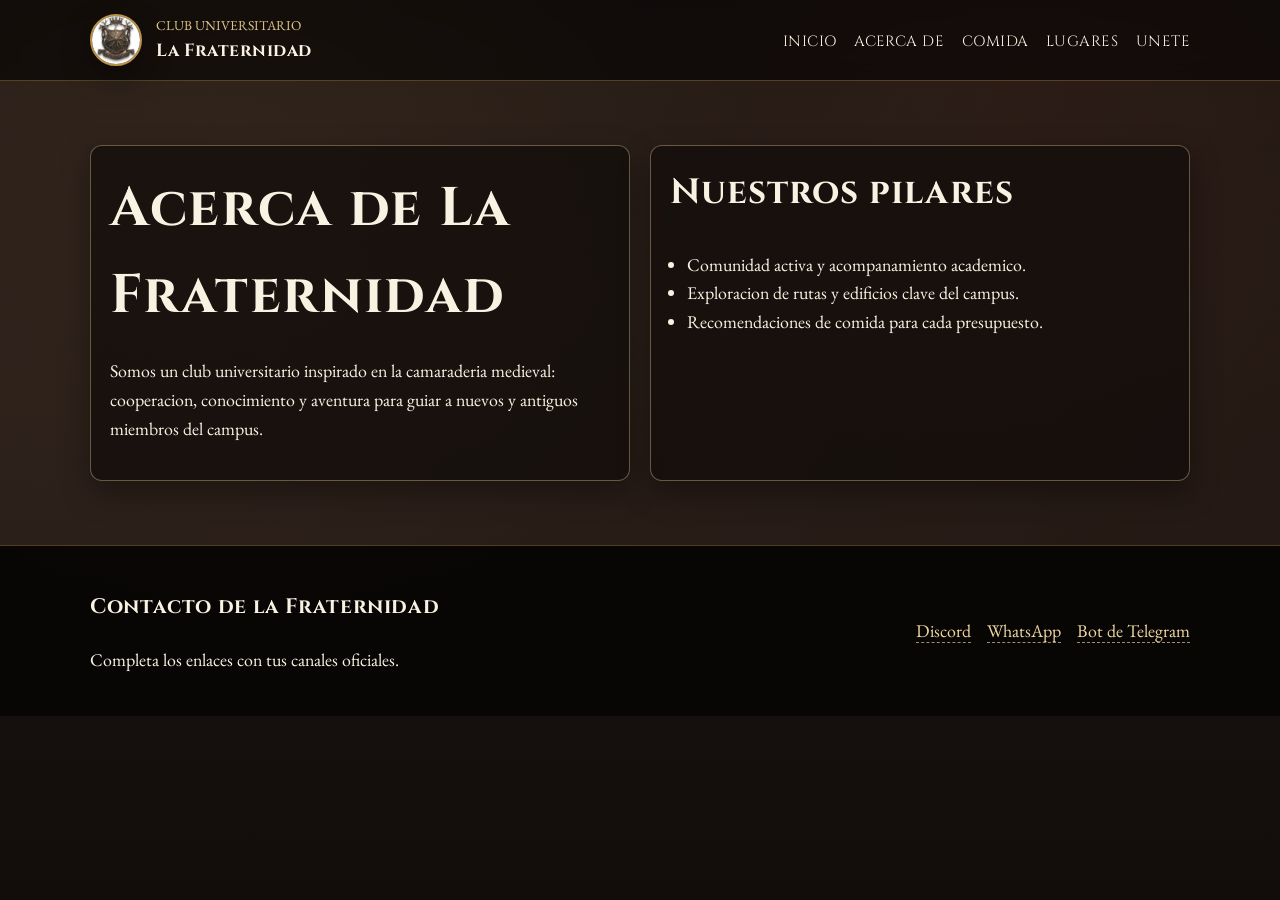
==== paginas/acerca.html @ 839dde81 "Mejorado menu y links" ====
<!doctype html>
<html lang="es">
<head>
    <meta charset="utf-8">
    <meta name="viewport" content="width=device-width, initial-scale=1">
    <title>La Fraternidad | Acerca de</title>
    <meta name="description" content="Historia y pilares de La Fraternidad.">
    <link rel="preconnect" href="https://fonts.googleapis.com">
    <link rel="preconnect" href="https://fonts.gstatic.com" crossorigin>
    <link href="https://fonts.googleapis.com/css2?family=Cinzel:wght@500;700;800&family=EB+Garamond:wght@400;500;700&display=swap" rel="stylesheet">
    <link rel="stylesheet" href="../assets/styles.css">
</head>
<body>
    <header class="site-header" id="top">
        <div class="container nav-wrap">
            <a class="brand" href="../index.html" aria-label="Inicio La Fraternidad">
                <img src="../assets/fraternidad.jpeg" alt="Escudo de La Fraternidad" class="brand-logo">
                <div>
                    <p class="brand-kicker">Club Universitario</p>
                    <p class="brand-title">La Fraternidad</p>
                </div>
            </a>
            <button class="menu-toggle" aria-expanded="false" aria-controls="main-menu">Menu</button>
            <nav>
                <ul id="main-menu" class="menu">
                    <li><a href="../index.html">Inicio</a></li>
                    <li><a href="./acerca.html">Acerca de</a></li>
                    <li><a href="./comida.html">Comida</a></li>
                    <li><a href="./lugares.html">Lugares</a></li>
                    <li><a href="./unete.html">Unete</a></li>
                </ul>
            </nav>
        </div>
    </header>

    <main>
        <section class="section parchment">
            <div class="container grid-2">
                <article class="card">
                    <h1>Acerca de La Fraternidad</h1>
                    <p>
                        Somos un club universitario inspirado en la camaraderia medieval: cooperacion,
                        conocimiento y aventura para guiar a nuevos y antiguos miembros del campus.
                    </p>
                </article>
                <article class="card">
                    <h2>Nuestros pilares</h2>
                    <ul class="list">
                        <li>Comunidad activa y acompanamiento academico.</li>
                        <li>Exploracion de rutas y edificios clave del campus.</li>
                        <li>Recomendaciones de comida para cada presupuesto.</li>
                    </ul>
                </article>
            </div>
        </section>
    </main>

    <footer class="site-footer">
        <div class="container footer-grid">
            <div>
                <h3>Contacto de la Fraternidad</h3>
                <p>Completa los enlaces con tus canales oficiales.</p>
            </div>
            <ul class="social-links">
                <li><a href="#" target="_blank" rel="noopener noreferrer">Discord</a></li>
                <li><a href="#" target="_blank" rel="noopener noreferrer">WhatsApp</a></li>
                <li><a href="#" target="_blank" rel="noopener noreferrer">Bot de Telegram</a></li>
            </ul>
        </div>
    </footer>

    <script src="../assets/main.js"></script>
</body>
</html>
---- assets/styles.css ----
:root {
    --bg-dark: #16110f;
    --bg-parchment: #e8dcc2;
    --bg-ink: #2f211b;
    --accent-gold: #b89146;
    --accent-red: #8f2d1f;
    --text-light: #f9f2e2;
    --text-dark: #2c1f1a;
    --shadow-deep: 0 12px 30px rgba(0, 0, 0, 0.35);
    --container: 1100px;
}

* {
    box-sizing: border-box;
}

html {
    scroll-behavior: smooth;
}

body {
    margin: 0;
    background:
        radial-gradient(circle at 20% 20%, rgba(184, 145, 70, 0.22), transparent 40%),
        radial-gradient(circle at 80% 10%, rgba(143, 45, 31, 0.22), transparent 30%),
        linear-gradient(180deg, #0f0b09 0%, #1d1512 35%, #120d0b 100%);
    color: var(--text-light);
    font-family: "EB Garamond", serif;
    font-size: 1.12rem;
    line-height: 1.6;
    min-height: 100vh;
}

h1,
h2,
h3,
.brand-title,
.menu a {
    font-family: "Cinzel", serif;
    letter-spacing: 0.03em;
}

h1 {
    font-size: clamp(2rem, 5vw, 3.4rem);
    margin: 0 0 0.8rem;
}

h2 {
    font-size: clamp(1.5rem, 4vw, 2.2rem);
    margin-top: 0;
}

.container {
    width: min(100% - 2rem, var(--container));
    margin-inline: auto;
}

.section {
    padding: 4rem 0;
}

.site-header {
    position: sticky;
    top: 0;
    z-index: 10;
    backdrop-filter: blur(10px);
    background: rgba(16, 11, 10, 0.82);
    border-bottom: 1px solid rgba(184, 145, 70, 0.4);
}

.nav-wrap {
    display: flex;
    align-items: center;
    justify-content: space-between;
    gap: 1rem;
    min-height: 80px;
}

.brand {
    display: flex;
    align-items: center;
    gap: 0.9rem;
    text-decoration: none;
    color: var(--text-light);
}

.brand-logo {
    width: 52px;
    height: 52px;
    border-radius: 50%;
    border: 2px solid var(--accent-gold);
    object-fit: cover;
    box-shadow: var(--shadow-deep);
}

.brand-kicker {
    margin: 0;
    font-size: 0.85rem;
    text-transform: uppercase;
    color: #e0c58a;
}

.brand-title {
    margin: 0;
    font-size: 1.1rem;
    font-weight: 700;
}

.menu-toggle {
    display: none;
    border: 1px solid var(--accent-gold);
    background: rgba(184, 145, 70, 0.1);
    color: var(--text-light);
    padding: 0.45rem 0.7rem;
    border-radius: 6px;
    font-family: "Cinzel", serif;
}

.menu {
    display: flex;
    gap: 1.1rem;
    padding: 0;
    margin: 0;
    list-style: none;
}

.menu a {
    color: var(--text-light);
    text-decoration: none;
    font-size: 0.93rem;
    text-transform: uppercase;
    padding: 0.25rem 0;
    border-bottom: 1px solid transparent;
    transition: border-color 0.25s ease, color 0.25s ease;
}

.menu a:hover,
.menu a:focus-visible {
    color: #f2d79b;
    border-color: #f2d79b;
}

.hero {
    min-height: 70vh;
    display: grid;
    align-items: center;
}

.hero-content {
    max-width: 720px;
}

.eyebrow {
    margin: 0 0 1rem;
    color: #dfc488;
    text-transform: uppercase;
    letter-spacing: 0.08em;
    font-size: 0.84rem;
}

.btn-primary {
    display: inline-block;
    margin-top: 1rem;
    padding: 0.7rem 1.25rem;
    background: linear-gradient(180deg, #c59d50 0%, #996f2a 100%);
    color: #1b140f;
    border: 1px solid #e4c16f;
    text-decoration: none;
    border-radius: 8px;
    font-weight: 700;
    box-shadow: var(--shadow-deep);
    transition: transform 0.2s ease, filter 0.2s ease;
}

.btn-primary:hover,
.btn-primary:focus-visible {
    transform: translateY(-2px);
    filter: brightness(1.08);
}

.parchment {
    background:
        linear-gradient(0deg, rgba(38, 25, 20, 0.78), rgba(38, 25, 20, 0.78)),
        linear-gradient(125deg, rgba(232, 220, 194, 0.2), rgba(232, 220, 194, 0.03));
}

.grid-2 {
    display: grid;
    grid-template-columns: repeat(2, minmax(0, 1fr));
    gap: 1.2rem;
}

.card,
.placeholder-card {
    border: 1px solid rgba(224, 197, 138, 0.4);
    border-radius: 12px;
    padding: 1.2rem;
    background: rgba(17, 12, 10, 0.7);
    box-shadow: var(--shadow-deep);
}

.list {
    margin: 0;
    padding-left: 1.1rem;
}

.section-intro {
    margin-top: -0.4rem;
    margin-bottom: 1.4rem;
    color: #ead5ab;
}

.placeholder-grid {
    display: grid;
    grid-template-columns: repeat(3, minmax(0, 1fr));
    gap: 1rem;
}

.join-card {
    text-align: center;
    max-width: 720px;
}

.site-footer {
    border-top: 1px solid rgba(184, 145, 70, 0.4);
    background: rgba(8, 6, 5, 0.95);
    padding: 1.5rem 0;
}

.footer-grid {
    display: flex;
    align-items: center;
    justify-content: space-between;
    gap: 1rem;
}

.social-links {
    list-style: none;
    display: flex;
    gap: 1rem;
    margin: 0;
    padding: 0;
}

.social-links a {
    color: #f0d79f;
    text-decoration: none;
    border-bottom: 1px dashed rgba(240, 215, 159, 0.65);
}

.social-links a:hover,
.social-links a:focus-visible {
    color: #ffe6b1;
}

@media (max-width: 850px) {
    .grid-2,
    .placeholder-grid {
        grid-template-columns: 1fr;
    }

    .menu-toggle {
        display: inline-flex;
    }

    .menu {
        position: absolute;
        top: 80px;
        right: 1rem;
        flex-direction: column;
        gap: 0.2rem;
        width: min(240px, 78vw);
        padding: 0.7rem;
        border: 1px solid rgba(184, 145, 70, 0.5);
        border-radius: 10px;
        background: rgba(17, 12, 10, 0.95);
        box-shadow: var(--shadow-deep);
        opacity: 0;
        transform: translateY(-8px);
        pointer-events: none;
        transition: opacity 0.2s ease, transform 0.2s ease;
    }

    .menu.is-open {
        opacity: 1;
        transform: translateY(0);
        pointer-events: auto;
    }

    .footer-grid {
        flex-direction: column;
        align-items: flex-start;
    }
}
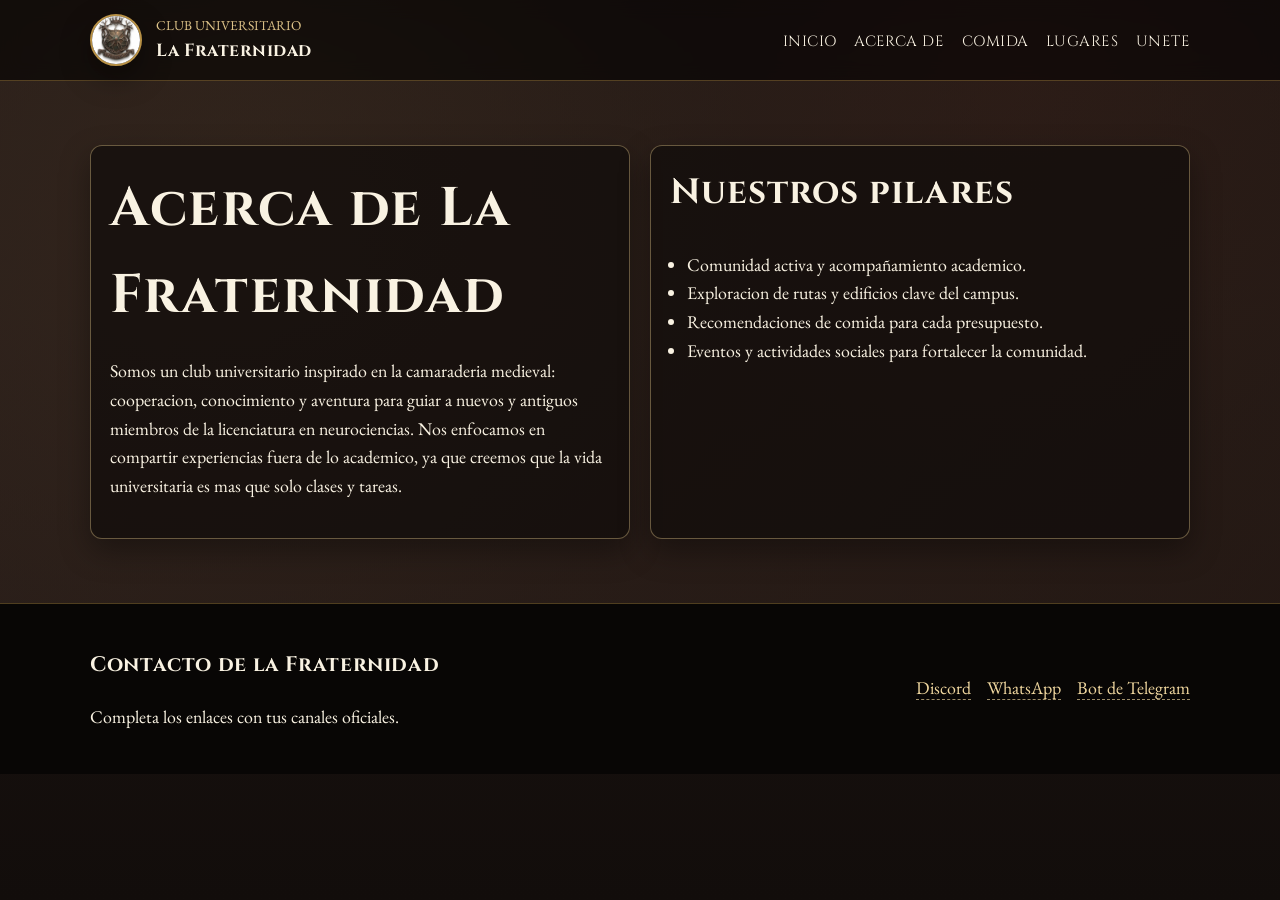
==== commit 8c605e41: "Actualizado el readme" ====
--- a/paginas/acerca.html
+++ b/paginas/acerca.html
@@ -40,15 +40,17 @@
                     <h1>Acerca de La Fraternidad</h1>
                     <p>
                         Somos un club universitario inspirado en la camaraderia medieval: cooperacion,
-                        conocimiento y aventura para guiar a nuevos y antiguos miembros del campus.
+                        conocimiento y aventura para guiar a nuevos y antiguos miembros de la licenciatura en neurociencias.
+                        Nos enfocamos en compartir experiencias fuera de lo academico, ya que creemos que la vida universitaria es mas que solo clases y tareas.
                     </p>
                 </article>
                 <article class="card">
                     <h2>Nuestros pilares</h2>
                     <ul class="list">
-                        <li>Comunidad activa y acompanamiento academico.</li>
+                        <li>Comunidad activa y acompañamiento academico.</li>
                         <li>Exploracion de rutas y edificios clave del campus.</li>
                         <li>Recomendaciones de comida para cada presupuesto.</li>
+                        <li>Eventos y actividades sociales para fortalecer la comunidad.</li>
                     </ul>
                 </article>
             </div>
